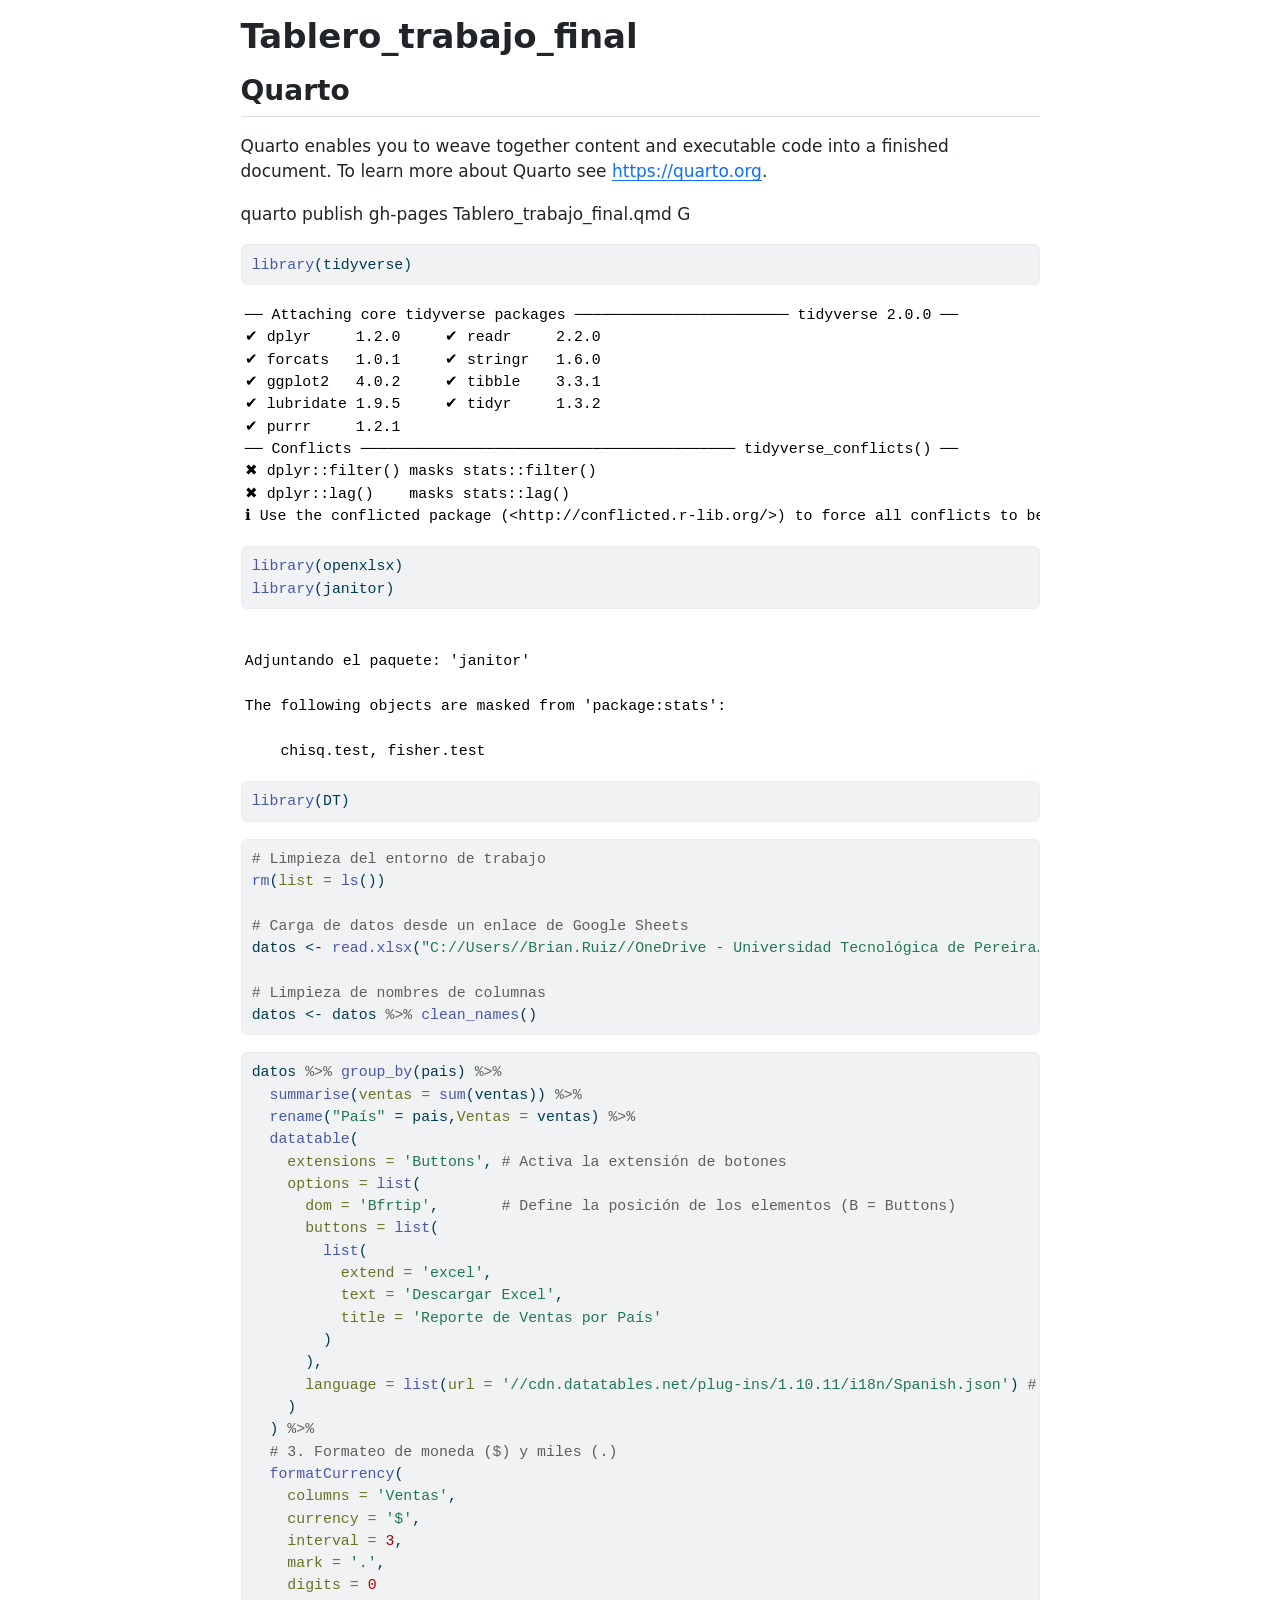
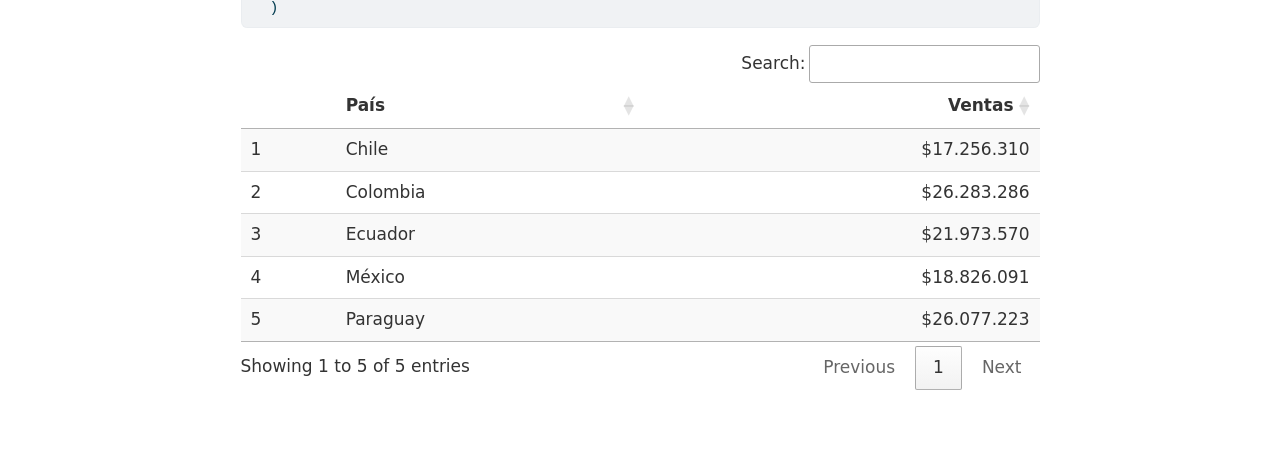
==== index.html @ 9c7a30f4 "Built site for gh-pages" ====
<!DOCTYPE html>
<html xmlns="http://www.w3.org/1999/xhtml" lang="en" xml:lang="en"><head>

<meta charset="utf-8">
<meta name="generator" content="quarto-1.8.25">

<meta name="viewport" content="width=device-width, initial-scale=1.0, user-scalable=yes">


<title>Tablero_trabajo_final</title>
<style>
code{white-space: pre-wrap;}
span.smallcaps{font-variant: small-caps;}
div.columns{display: flex; gap: min(4vw, 1.5em);}
div.column{flex: auto; overflow-x: auto;}
div.hanging-indent{margin-left: 1.5em; text-indent: -1.5em;}
ul.task-list{list-style: none;}
ul.task-list li input[type="checkbox"] {
  width: 0.8em;
  margin: 0 0.8em 0.2em -1em; /* quarto-specific, see https://github.com/quarto-dev/quarto-cli/issues/4556 */ 
  vertical-align: middle;
}
/* CSS for syntax highlighting */
html { -webkit-text-size-adjust: 100%; }
pre > code.sourceCode { white-space: pre; position: relative; }
pre > code.sourceCode > span { display: inline-block; line-height: 1.25; }
pre > code.sourceCode > span:empty { height: 1.2em; }
.sourceCode { overflow: visible; }
code.sourceCode > span { color: inherit; text-decoration: inherit; }
div.sourceCode { margin: 1em 0; }
pre.sourceCode { margin: 0; }
@media screen {
div.sourceCode { overflow: auto; }
}
@media print {
pre > code.sourceCode { white-space: pre-wrap; }
pre > code.sourceCode > span { text-indent: -5em; padding-left: 5em; }
}
pre.numberSource code
  { counter-reset: source-line 0; }
pre.numberSource code > span
  { position: relative; left: -4em; counter-increment: source-line; }
pre.numberSource code > span > a:first-child::before
  { content: counter(source-line);
    position: relative; left: -1em; text-align: right; vertical-align: baseline;
    border: none; display: inline-block;
    -webkit-touch-callout: none; -webkit-user-select: none;
    -khtml-user-select: none; -moz-user-select: none;
    -ms-user-select: none; user-select: none;
    padding: 0 4px; width: 4em;
  }
pre.numberSource { margin-left: 3em;  padding-left: 4px; }
div.sourceCode
  {   }
@media screen {
pre > code.sourceCode > span > a:first-child::before { text-decoration: underline; }
}
</style>


<script src="Tablero_trabajo_final_files/libs/clipboard/clipboard.min.js"></script>
<script src="Tablero_trabajo_final_files/libs/quarto-html/quarto.js" type="module"></script>
<script src="Tablero_trabajo_final_files/libs/quarto-html/tabsets/tabsets.js" type="module"></script>
<script src="Tablero_trabajo_final_files/libs/quarto-html/axe/axe-check.js" type="module"></script>
<script src="Tablero_trabajo_final_files/libs/quarto-html/popper.min.js"></script>
<script src="Tablero_trabajo_final_files/libs/quarto-html/tippy.umd.min.js"></script>
<script src="Tablero_trabajo_final_files/libs/quarto-html/anchor.min.js"></script>
<link href="Tablero_trabajo_final_files/libs/quarto-html/tippy.css" rel="stylesheet">
<link href="Tablero_trabajo_final_files/libs/quarto-html/quarto-syntax-highlighting-7b89279ff1a6dce999919e0e67d4d9ec.css" rel="stylesheet" id="quarto-text-highlighting-styles">
<script src="Tablero_trabajo_final_files/libs/bootstrap/bootstrap.min.js"></script>
<link href="Tablero_trabajo_final_files/libs/bootstrap/bootstrap-icons.css" rel="stylesheet">
<link href="Tablero_trabajo_final_files/libs/bootstrap/bootstrap-9e3ffae467580fdb927a41352e75a2e0.min.css" rel="stylesheet" append-hash="true" id="quarto-bootstrap" data-mode="light">
<link href="Tablero_trabajo_final_files/libs/htmltools-fill-0.5.9/fill.css" rel="stylesheet">

<script src="Tablero_trabajo_final_files/libs/htmlwidgets-1.6.4/htmlwidgets.js"></script>

<link href="Tablero_trabajo_final_files/libs/datatables-css-0.0.0/datatables-crosstalk.css" rel="stylesheet">

<script src="Tablero_trabajo_final_files/libs/datatables-binding-0.34.0/datatables.js"></script>

<script src="Tablero_trabajo_final_files/libs/jquery-3.6.0/jquery-3.6.0.min.js"></script>

<link href="Tablero_trabajo_final_files/libs/dt-core-1.13.6/css/jquery.dataTables.min.css" rel="stylesheet">

<link href="Tablero_trabajo_final_files/libs/dt-core-1.13.6/css/jquery.dataTables.extra.css" rel="stylesheet">

<script src="Tablero_trabajo_final_files/libs/dt-core-1.13.6/js/jquery.dataTables.min.js"></script>

<script src="Tablero_trabajo_final_files/libs/jszip-1.13.6/jszip.min.js"></script>

<link href="Tablero_trabajo_final_files/libs/dt-ext-buttons-1.13.6/css/buttons.dataTables.min.css" rel="stylesheet">

<script src="Tablero_trabajo_final_files/libs/dt-ext-buttons-1.13.6/js/dataTables.buttons.min.js"></script>

<script src="Tablero_trabajo_final_files/libs/dt-ext-buttons-1.13.6/js/buttons.html5.min.js"></script>

<script src="Tablero_trabajo_final_files/libs/dt-ext-buttons-1.13.6/js/buttons.colVis.min.js"></script>

<script src="Tablero_trabajo_final_files/libs/dt-ext-buttons-1.13.6/js/buttons.print.min.js"></script>

<link href="Tablero_trabajo_final_files/libs/crosstalk-1.2.2/css/crosstalk.min.css" rel="stylesheet">

<script src="Tablero_trabajo_final_files/libs/crosstalk-1.2.2/js/crosstalk.min.js"></script>



</head>

<body class="fullcontent quarto-light">

<div id="quarto-content" class="page-columns page-rows-contents page-layout-article">

<main class="content" id="quarto-document-content">

<header id="title-block-header" class="quarto-title-block default">
<div class="quarto-title">
<h1 class="title">Tablero_trabajo_final</h1>
</div>



<div class="quarto-title-meta">

    
  
    
  </div>
  


</header>


<section id="quarto" class="level2">
<h2 class="anchored" data-anchor-id="quarto">Quarto</h2>
<p>Quarto enables you to weave together content and executable code into a finished document. To learn more about Quarto see <a href="https://quarto.org" class="uri">https://quarto.org</a>.</p>
<p>quarto publish gh-pages Tablero_trabajo_final.qmd G</p>
<div class="cell">
<div class="code-copy-outer-scaffold"><div class="sourceCode cell-code" id="cb1"><pre class="sourceCode r code-with-copy"><code class="sourceCode r"><span id="cb1-1"><a href="#cb1-1" aria-hidden="true" tabindex="-1"></a><span class="fu">library</span>(tidyverse)</span></code></pre></div><button title="Copy to Clipboard" class="code-copy-button"><i class="bi"></i></button></div>
<div class="cell-output cell-output-stderr">
<pre><code>── Attaching core tidyverse packages ──────────────────────── tidyverse 2.0.0 ──
✔ dplyr     1.2.0     ✔ readr     2.2.0
✔ forcats   1.0.1     ✔ stringr   1.6.0
✔ ggplot2   4.0.2     ✔ tibble    3.3.1
✔ lubridate 1.9.5     ✔ tidyr     1.3.2
✔ purrr     1.2.1     
── Conflicts ────────────────────────────────────────── tidyverse_conflicts() ──
✖ dplyr::filter() masks stats::filter()
✖ dplyr::lag()    masks stats::lag()
ℹ Use the conflicted package (&lt;http://conflicted.r-lib.org/&gt;) to force all conflicts to become errors</code></pre>
</div>
<div class="code-copy-outer-scaffold"><div class="sourceCode cell-code" id="cb3"><pre class="sourceCode r code-with-copy"><code class="sourceCode r"><span id="cb3-1"><a href="#cb3-1" aria-hidden="true" tabindex="-1"></a><span class="fu">library</span>(openxlsx)</span>
<span id="cb3-2"><a href="#cb3-2" aria-hidden="true" tabindex="-1"></a><span class="fu">library</span>(janitor)</span></code></pre></div><button title="Copy to Clipboard" class="code-copy-button"><i class="bi"></i></button></div>
<div class="cell-output cell-output-stderr">
<pre><code>
Adjuntando el paquete: 'janitor'

The following objects are masked from 'package:stats':

    chisq.test, fisher.test</code></pre>
</div>
<div class="code-copy-outer-scaffold"><div class="sourceCode cell-code" id="cb5"><pre class="sourceCode r code-with-copy"><code class="sourceCode r"><span id="cb5-1"><a href="#cb5-1" aria-hidden="true" tabindex="-1"></a><span class="fu">library</span>(DT)</span></code></pre></div><button title="Copy to Clipboard" class="code-copy-button"><i class="bi"></i></button></div>
</div>
<div class="cell">
<div class="code-copy-outer-scaffold"><div class="sourceCode cell-code" id="cb6"><pre class="sourceCode r code-with-copy"><code class="sourceCode r"><span id="cb6-1"><a href="#cb6-1" aria-hidden="true" tabindex="-1"></a><span class="co"># Limpieza del entorno de trabajo</span></span>
<span id="cb6-2"><a href="#cb6-2" aria-hidden="true" tabindex="-1"></a><span class="fu">rm</span>(<span class="at">list =</span> <span class="fu">ls</span>())</span>
<span id="cb6-3"><a href="#cb6-3" aria-hidden="true" tabindex="-1"></a></span>
<span id="cb6-4"><a href="#cb6-4" aria-hidden="true" tabindex="-1"></a><span class="co"># Carga de datos desde un enlace de Google Sheets</span></span>
<span id="cb6-5"><a href="#cb6-5" aria-hidden="true" tabindex="-1"></a>datos <span class="ot">&lt;-</span> <span class="fu">read.xlsx</span>(<span class="st">"C://Users//Brian.Ruiz//OneDrive - Universidad Tecnológica de Pereira//1. UTP//2. Introducción a la Ciencia de Datos//2026-03-Trabajo Fina//DATA//Base_tecnologia.xlsx"</span>)</span>
<span id="cb6-6"><a href="#cb6-6" aria-hidden="true" tabindex="-1"></a></span>
<span id="cb6-7"><a href="#cb6-7" aria-hidden="true" tabindex="-1"></a><span class="co"># Limpieza de nombres de columnas</span></span>
<span id="cb6-8"><a href="#cb6-8" aria-hidden="true" tabindex="-1"></a>datos <span class="ot">&lt;-</span> datos <span class="sc">%&gt;%</span> <span class="fu">clean_names</span>()</span></code></pre></div><button title="Copy to Clipboard" class="code-copy-button"><i class="bi"></i></button></div>
</div>
<div class="cell">
<div class="code-copy-outer-scaffold"><div class="sourceCode cell-code" id="cb7"><pre class="sourceCode r code-with-copy"><code class="sourceCode r"><span id="cb7-1"><a href="#cb7-1" aria-hidden="true" tabindex="-1"></a>datos <span class="sc">%&gt;%</span> <span class="fu">group_by</span>(pais) <span class="sc">%&gt;%</span></span>
<span id="cb7-2"><a href="#cb7-2" aria-hidden="true" tabindex="-1"></a>  <span class="fu">summarise</span>(<span class="at">ventas =</span> <span class="fu">sum</span>(ventas)) <span class="sc">%&gt;%</span></span>
<span id="cb7-3"><a href="#cb7-3" aria-hidden="true" tabindex="-1"></a>  <span class="fu">rename</span>(<span class="st">"País"</span> <span class="ot">=</span> pais,<span class="at">Ventas =</span> ventas) <span class="sc">%&gt;%</span></span>
<span id="cb7-4"><a href="#cb7-4" aria-hidden="true" tabindex="-1"></a>  <span class="fu">datatable</span>(</span>
<span id="cb7-5"><a href="#cb7-5" aria-hidden="true" tabindex="-1"></a>    <span class="at">extensions =</span> <span class="st">'Buttons'</span>, <span class="co"># Activa la extensión de botones</span></span>
<span id="cb7-6"><a href="#cb7-6" aria-hidden="true" tabindex="-1"></a>    <span class="at">options =</span> <span class="fu">list</span>(</span>
<span id="cb7-7"><a href="#cb7-7" aria-hidden="true" tabindex="-1"></a>      <span class="at">dom =</span> <span class="st">'Bfrtip'</span>,       <span class="co"># Define la posición de los elementos (B = Buttons)</span></span>
<span id="cb7-8"><a href="#cb7-8" aria-hidden="true" tabindex="-1"></a>      <span class="at">buttons =</span> <span class="fu">list</span>(</span>
<span id="cb7-9"><a href="#cb7-9" aria-hidden="true" tabindex="-1"></a>        <span class="fu">list</span>(</span>
<span id="cb7-10"><a href="#cb7-10" aria-hidden="true" tabindex="-1"></a>          <span class="at">extend =</span> <span class="st">'excel'</span>,</span>
<span id="cb7-11"><a href="#cb7-11" aria-hidden="true" tabindex="-1"></a>          <span class="at">text =</span> <span class="st">'Descargar Excel'</span>,</span>
<span id="cb7-12"><a href="#cb7-12" aria-hidden="true" tabindex="-1"></a>          <span class="at">title =</span> <span class="st">'Reporte de Ventas por País'</span></span>
<span id="cb7-13"><a href="#cb7-13" aria-hidden="true" tabindex="-1"></a>        )</span>
<span id="cb7-14"><a href="#cb7-14" aria-hidden="true" tabindex="-1"></a>      ),</span>
<span id="cb7-15"><a href="#cb7-15" aria-hidden="true" tabindex="-1"></a>      <span class="at">language =</span> <span class="fu">list</span>(<span class="at">url =</span> <span class="st">'//cdn.datatables.net/plug-ins/1.10.11/i18n/Spanish.json'</span>) <span class="co"># Opcional: Idioma español</span></span>
<span id="cb7-16"><a href="#cb7-16" aria-hidden="true" tabindex="-1"></a>    )</span>
<span id="cb7-17"><a href="#cb7-17" aria-hidden="true" tabindex="-1"></a>  ) <span class="sc">%&gt;%</span></span>
<span id="cb7-18"><a href="#cb7-18" aria-hidden="true" tabindex="-1"></a>  <span class="co"># 3. Formateo de moneda ($) y miles (.)</span></span>
<span id="cb7-19"><a href="#cb7-19" aria-hidden="true" tabindex="-1"></a>  <span class="fu">formatCurrency</span>(</span>
<span id="cb7-20"><a href="#cb7-20" aria-hidden="true" tabindex="-1"></a>    <span class="at">columns =</span> <span class="st">'Ventas'</span>,</span>
<span id="cb7-21"><a href="#cb7-21" aria-hidden="true" tabindex="-1"></a>    <span class="at">currency =</span> <span class="st">'$'</span>,</span>
<span id="cb7-22"><a href="#cb7-22" aria-hidden="true" tabindex="-1"></a>    <span class="at">interval =</span> <span class="dv">3</span>,</span>
<span id="cb7-23"><a href="#cb7-23" aria-hidden="true" tabindex="-1"></a>    <span class="at">mark =</span> <span class="st">'.'</span>,</span>
<span id="cb7-24"><a href="#cb7-24" aria-hidden="true" tabindex="-1"></a>    <span class="at">digits =</span> <span class="dv">0</span></span>
<span id="cb7-25"><a href="#cb7-25" aria-hidden="true" tabindex="-1"></a>  )</span></code></pre></div><button title="Copy to Clipboard" class="code-copy-button"><i class="bi"></i></button></div>
<div class="cell-output-display">
<div class="datatables html-widget html-fill-item" id="htmlwidget-b847b9522309bcb45333" style="width:100%;height:auto;"></div>
<script type="application/json" data-for="htmlwidget-b847b9522309bcb45333">{"x":{"filter":"none","vertical":false,"extensions":["Buttons"],"data":[["1","2","3","4","5"],["Chile","Colombia","Ecuador","México","Paraguay"],[17256310,26283286,21973570,18826091,26077223]],"container":"<table class=\"display\">\n  <thead>\n    <tr>\n      <th> <\/th>\n      <th>País<\/th>\n      <th>Ventas<\/th>\n    <\/tr>\n  <\/thead>\n<\/table>","options":{"dom":"Bfrtip","buttons":[{"extend":"excel","text":"Descargar Excel","title":"Reporte de Ventas por País"}],"language":{"url":"//cdn.datatables.net/plug-ins/1.10.11/i18n/Spanish.json"},"columnDefs":[{"targets":2,"render":"function(data, type, row, meta) {\n    return type !== 'display' ? data : DTWidget.formatCurrency(data, \"$\", 0, 3, \".\", \".\", true, null);\n  }"},{"className":"dt-right","targets":2},{"orderable":false,"targets":0},{"name":" ","targets":0},{"name":"País","targets":1},{"name":"Ventas","targets":2}],"order":[],"autoWidth":false,"orderClasses":false}},"evals":["options.columnDefs.0.render"],"jsHooks":[]}</script>
</div>
</div>
</section>

</main>
<!-- /main column -->
<script id="quarto-html-after-body" type="application/javascript">
  window.document.addEventListener("DOMContentLoaded", function (event) {
    const icon = "";
    const anchorJS = new window.AnchorJS();
    anchorJS.options = {
      placement: 'right',
      icon: icon
    };
    anchorJS.add('.anchored');
    const isCodeAnnotation = (el) => {
      for (const clz of el.classList) {
        if (clz.startsWith('code-annotation-')) {                     
          return true;
        }
      }
      return false;
    }
    const onCopySuccess = function(e) {
      // button target
      const button = e.trigger;
      // don't keep focus
      button.blur();
      // flash "checked"
      button.classList.add('code-copy-button-checked');
      var currentTitle = button.getAttribute("title");
      button.setAttribute("title", "Copied!");
      let tooltip;
      if (window.bootstrap) {
        button.setAttribute("data-bs-toggle", "tooltip");
        button.setAttribute("data-bs-placement", "left");
        button.setAttribute("data-bs-title", "Copied!");
        tooltip = new bootstrap.Tooltip(button, 
          { trigger: "manual", 
            customClass: "code-copy-button-tooltip",
            offset: [0, -8]});
        tooltip.show();    
      }
      setTimeout(function() {
        if (tooltip) {
          tooltip.hide();
          button.removeAttribute("data-bs-title");
          button.removeAttribute("data-bs-toggle");
          button.removeAttribute("data-bs-placement");
        }
        button.setAttribute("title", currentTitle);
        button.classList.remove('code-copy-button-checked');
      }, 1000);
      // clear code selection
      e.clearSelection();
    }
    const getTextToCopy = function(trigger) {
      const outerScaffold = trigger.parentElement.cloneNode(true);
      const codeEl = outerScaffold.querySelector('code');
      for (const childEl of codeEl.children) {
        if (isCodeAnnotation(childEl)) {
          childEl.remove();
        }
      }
      return codeEl.innerText;
    }
    const clipboard = new window.ClipboardJS('.code-copy-button:not([data-in-quarto-modal])', {
      text: getTextToCopy
    });
    clipboard.on('success', onCopySuccess);
    if (window.document.getElementById('quarto-embedded-source-code-modal')) {
      const clipboardModal = new window.ClipboardJS('.code-copy-button[data-in-quarto-modal]', {
        text: getTextToCopy,
        container: window.document.getElementById('quarto-embedded-source-code-modal')
      });
      clipboardModal.on('success', onCopySuccess);
    }
      var localhostRegex = new RegExp(/^(?:http|https):\/\/localhost\:?[0-9]*\//);
      var mailtoRegex = new RegExp(/^mailto:/);
        var filterRegex = new RegExp('/' + window.location.host + '/');
      var isInternal = (href) => {
          return filterRegex.test(href) || localhostRegex.test(href) || mailtoRegex.test(href);
      }
      // Inspect non-navigation links and adorn them if external
     var links = window.document.querySelectorAll('a[href]:not(.nav-link):not(.navbar-brand):not(.toc-action):not(.sidebar-link):not(.sidebar-item-toggle):not(.pagination-link):not(.no-external):not([aria-hidden]):not(.dropdown-item):not(.quarto-navigation-tool):not(.about-link)');
      for (var i=0; i<links.length; i++) {
        const link = links[i];
        if (!isInternal(link.href)) {
          // undo the damage that might have been done by quarto-nav.js in the case of
          // links that we want to consider external
          if (link.dataset.originalHref !== undefined) {
            link.href = link.dataset.originalHref;
          }
        }
      }
    function tippyHover(el, contentFn, onTriggerFn, onUntriggerFn) {
      const config = {
        allowHTML: true,
        maxWidth: 500,
        delay: 100,
        arrow: false,
        appendTo: function(el) {
            return el.parentElement;
        },
        interactive: true,
        interactiveBorder: 10,
        theme: 'quarto',
        placement: 'bottom-start',
      };
      if (contentFn) {
        config.content = contentFn;
      }
      if (onTriggerFn) {
        config.onTrigger = onTriggerFn;
      }
      if (onUntriggerFn) {
        config.onUntrigger = onUntriggerFn;
      }
      window.tippy(el, config); 
    }
    const noterefs = window.document.querySelectorAll('a[role="doc-noteref"]');
    for (var i=0; i<noterefs.length; i++) {
      const ref = noterefs[i];
      tippyHover(ref, function() {
        // use id or data attribute instead here
        let href = ref.getAttribute('data-footnote-href') || ref.getAttribute('href');
        try { href = new URL(href).hash; } catch {}
        const id = href.replace(/^#\/?/, "");
        const note = window.document.getElementById(id);
        if (note) {
          return note.innerHTML;
        } else {
          return "";
        }
      });
    }
    const xrefs = window.document.querySelectorAll('a.quarto-xref');
    const processXRef = (id, note) => {
      // Strip column container classes
      const stripColumnClz = (el) => {
        el.classList.remove("page-full", "page-columns");
        if (el.children) {
          for (const child of el.children) {
            stripColumnClz(child);
          }
        }
      }
      stripColumnClz(note)
      if (id === null || id.startsWith('sec-')) {
        // Special case sections, only their first couple elements
        const container = document.createElement("div");
        if (note.children && note.children.length > 2) {
          container.appendChild(note.children[0].cloneNode(true));
          for (let i = 1; i < note.children.length; i++) {
            const child = note.children[i];
            if (child.tagName === "P" && child.innerText === "") {
              continue;
            } else {
              container.appendChild(child.cloneNode(true));
              break;
            }
          }
          if (window.Quarto?.typesetMath) {
            window.Quarto.typesetMath(container);
          }
          return container.innerHTML
        } else {
          if (window.Quarto?.typesetMath) {
            window.Quarto.typesetMath(note);
          }
          return note.innerHTML;
        }
      } else {
        // Remove any anchor links if they are present
        const anchorLink = note.querySelector('a.anchorjs-link');
        if (anchorLink) {
          anchorLink.remove();
        }
        if (window.Quarto?.typesetMath) {
          window.Quarto.typesetMath(note);
        }
        if (note.classList.contains("callout")) {
          return note.outerHTML;
        } else {
          return note.innerHTML;
        }
      }
    }
    for (var i=0; i<xrefs.length; i++) {
      const xref = xrefs[i];
      tippyHover(xref, undefined, function(instance) {
        instance.disable();
        let url = xref.getAttribute('href');
        let hash = undefined; 
        if (url.startsWith('#')) {
          hash = url;
        } else {
          try { hash = new URL(url).hash; } catch {}
        }
        if (hash) {
          const id = hash.replace(/^#\/?/, "");
          const note = window.document.getElementById(id);
          if (note !== null) {
            try {
              const html = processXRef(id, note.cloneNode(true));
              instance.setContent(html);
            } finally {
              instance.enable();
              instance.show();
            }
          } else {
            // See if we can fetch this
            fetch(url.split('#')[0])
            .then(res => res.text())
            .then(html => {
              const parser = new DOMParser();
              const htmlDoc = parser.parseFromString(html, "text/html");
              const note = htmlDoc.getElementById(id);
              if (note !== null) {
                const html = processXRef(id, note);
                instance.setContent(html);
              } 
            }).finally(() => {
              instance.enable();
              instance.show();
            });
          }
        } else {
          // See if we can fetch a full url (with no hash to target)
          // This is a special case and we should probably do some content thinning / targeting
          fetch(url)
          .then(res => res.text())
          .then(html => {
            const parser = new DOMParser();
            const htmlDoc = parser.parseFromString(html, "text/html");
            const note = htmlDoc.querySelector('main.content');
            if (note !== null) {
              // This should only happen for chapter cross references
              // (since there is no id in the URL)
              // remove the first header
              if (note.children.length > 0 && note.children[0].tagName === "HEADER") {
                note.children[0].remove();
              }
              const html = processXRef(null, note);
              instance.setContent(html);
            } 
          }).finally(() => {
            instance.enable();
            instance.show();
          });
        }
      }, function(instance) {
      });
    }
        let selectedAnnoteEl;
        const selectorForAnnotation = ( cell, annotation) => {
          let cellAttr = 'data-code-cell="' + cell + '"';
          let lineAttr = 'data-code-annotation="' +  annotation + '"';
          const selector = 'span[' + cellAttr + '][' + lineAttr + ']';
          return selector;
        }
        const selectCodeLines = (annoteEl) => {
          const doc = window.document;
          const targetCell = annoteEl.getAttribute("data-target-cell");
          const targetAnnotation = annoteEl.getAttribute("data-target-annotation");
          const annoteSpan = window.document.querySelector(selectorForAnnotation(targetCell, targetAnnotation));
          const lines = annoteSpan.getAttribute("data-code-lines").split(",");
          const lineIds = lines.map((line) => {
            return targetCell + "-" + line;
          })
          let top = null;
          let height = null;
          let parent = null;
          if (lineIds.length > 0) {
              //compute the position of the single el (top and bottom and make a div)
              const el = window.document.getElementById(lineIds[0]);
              top = el.offsetTop;
              height = el.offsetHeight;
              parent = el.parentElement.parentElement;
            if (lineIds.length > 1) {
              const lastEl = window.document.getElementById(lineIds[lineIds.length - 1]);
              const bottom = lastEl.offsetTop + lastEl.offsetHeight;
              height = bottom - top;
            }
            if (top !== null && height !== null && parent !== null) {
              // cook up a div (if necessary) and position it 
              let div = window.document.getElementById("code-annotation-line-highlight");
              if (div === null) {
                div = window.document.createElement("div");
                div.setAttribute("id", "code-annotation-line-highlight");
                div.style.position = 'absolute';
                parent.appendChild(div);
              }
              div.style.top = top - 2 + "px";
              div.style.height = height + 4 + "px";
              div.style.left = 0;
              let gutterDiv = window.document.getElementById("code-annotation-line-highlight-gutter");
              if (gutterDiv === null) {
                gutterDiv = window.document.createElement("div");
                gutterDiv.setAttribute("id", "code-annotation-line-highlight-gutter");
                gutterDiv.style.position = 'absolute';
                const codeCell = window.document.getElementById(targetCell);
                const gutter = codeCell.querySelector('.code-annotation-gutter');
                gutter.appendChild(gutterDiv);
              }
              gutterDiv.style.top = top - 2 + "px";
              gutterDiv.style.height = height + 4 + "px";
            }
            selectedAnnoteEl = annoteEl;
          }
        };
        const unselectCodeLines = () => {
          const elementsIds = ["code-annotation-line-highlight", "code-annotation-line-highlight-gutter"];
          elementsIds.forEach((elId) => {
            const div = window.document.getElementById(elId);
            if (div) {
              div.remove();
            }
          });
          selectedAnnoteEl = undefined;
        };
          // Handle positioning of the toggle
      window.addEventListener(
        "resize",
        throttle(() => {
          elRect = undefined;
          if (selectedAnnoteEl) {
            selectCodeLines(selectedAnnoteEl);
          }
        }, 10)
      );
      function throttle(fn, ms) {
      let throttle = false;
      let timer;
        return (...args) => {
          if(!throttle) { // first call gets through
              fn.apply(this, args);
              throttle = true;
          } else { // all the others get throttled
              if(timer) clearTimeout(timer); // cancel #2
              timer = setTimeout(() => {
                fn.apply(this, args);
                timer = throttle = false;
              }, ms);
          }
        };
      }
        // Attach click handler to the DT
        const annoteDls = window.document.querySelectorAll('dt[data-target-cell]');
        for (const annoteDlNode of annoteDls) {
          annoteDlNode.addEventListener('click', (event) => {
            const clickedEl = event.target;
            if (clickedEl !== selectedAnnoteEl) {
              unselectCodeLines();
              const activeEl = window.document.querySelector('dt[data-target-cell].code-annotation-active');
              if (activeEl) {
                activeEl.classList.remove('code-annotation-active');
              }
              selectCodeLines(clickedEl);
              clickedEl.classList.add('code-annotation-active');
            } else {
              // Unselect the line
              unselectCodeLines();
              clickedEl.classList.remove('code-annotation-active');
            }
          });
        }
    const findCites = (el) => {
      const parentEl = el.parentElement;
      if (parentEl) {
        const cites = parentEl.dataset.cites;
        if (cites) {
          return {
            el,
            cites: cites.split(' ')
          };
        } else {
          return findCites(el.parentElement)
        }
      } else {
        return undefined;
      }
    };
    var bibliorefs = window.document.querySelectorAll('a[role="doc-biblioref"]');
    for (var i=0; i<bibliorefs.length; i++) {
      const ref = bibliorefs[i];
      const citeInfo = findCites(ref);
      if (citeInfo) {
        tippyHover(citeInfo.el, function() {
          var popup = window.document.createElement('div');
          citeInfo.cites.forEach(function(cite) {
            var citeDiv = window.document.createElement('div');
            citeDiv.classList.add('hanging-indent');
            citeDiv.classList.add('csl-entry');
            var biblioDiv = window.document.getElementById('ref-' + cite);
            if (biblioDiv) {
              citeDiv.innerHTML = biblioDiv.innerHTML;
            }
            popup.appendChild(citeDiv);
          });
          return popup.innerHTML;
        });
      }
    }
  });
  </script>
</div> <!-- /content -->




</body></html>
---- Tablero_trabajo_final_files/libs/quarto-html/tippy.css ----
.tippy-box[data-animation=fade][data-state=hidden]{opacity:0}[data-tippy-root]{max-width:calc(100vw - 10px)}.tippy-box{position:relative;background-color:#333;color:#fff;border-radius:4px;font-size:14px;line-height:1.4;white-space:normal;outline:0;transition-property:transform,visibility,opacity}.tippy-box[data-placement^=top]>.tippy-arrow{bottom:0}.tippy-box[data-placement^=top]>.tippy-arrow:before{bottom:-7px;left:0;border-width:8px 8px 0;border-top-color:initial;transform-origin:center top}.tippy-box[data-placement^=bottom]>.tippy-arrow{top:0}.tippy-box[data-placement^=bottom]>.tippy-arrow:before{top:-7px;left:0;border-width:0 8px 8px;border-bottom-color:initial;transform-origin:center bottom}.tippy-box[data-placement^=left]>.tippy-arrow{right:0}.tippy-box[data-placement^=left]>.tippy-arrow:before{border-width:8px 0 8px 8px;border-left-color:initial;right:-7px;transform-origin:center left}.tippy-box[data-placement^=right]>.tippy-arrow{left:0}.tippy-box[data-placement^=right]>.tippy-arrow:before{left:-7px;border-width:8px 8px 8px 0;border-right-color:initial;transform-origin:center right}.tippy-box[data-inertia][data-state=visible]{transition-timing-function:cubic-bezier(.54,1.5,.38,1.11)}.tippy-arrow{width:16px;height:16px;color:#333}.tippy-arrow:before{content:"";position:absolute;border-color:transparent;border-style:solid}.tippy-content{position:relative;padding:5px 9px;z-index:1}
---- Tablero_trabajo_final_files/libs/quarto-html/quarto-syntax-highlighting-7b89279ff1a6dce999919e0e67d4d9ec.css ----
/* quarto syntax highlight colors */
:root {
  --quarto-hl-ot-color: #003B4F;
  --quarto-hl-at-color: #657422;
  --quarto-hl-ss-color: #20794D;
  --quarto-hl-an-color: #5E5E5E;
  --quarto-hl-fu-color: #4758AB;
  --quarto-hl-st-color: #20794D;
  --quarto-hl-cf-color: #003B4F;
  --quarto-hl-op-color: #5E5E5E;
  --quarto-hl-er-color: #AD0000;
  --quarto-hl-bn-color: #AD0000;
  --quarto-hl-al-color: #AD0000;
  --quarto-hl-va-color: #111111;
  --quarto-hl-bu-color: inherit;
  --quarto-hl-ex-color: inherit;
  --quarto-hl-pp-color: #AD0000;
  --quarto-hl-in-color: #5E5E5E;
  --quarto-hl-vs-color: #20794D;
  --quarto-hl-wa-color: #5E5E5E;
  --quarto-hl-do-color: #5E5E5E;
  --quarto-hl-im-color: #00769E;
  --quarto-hl-ch-color: #20794D;
  --quarto-hl-dt-color: #AD0000;
  --quarto-hl-fl-color: #AD0000;
  --quarto-hl-co-color: #5E5E5E;
  --quarto-hl-cv-color: #5E5E5E;
  --quarto-hl-cn-color: #8f5902;
  --quarto-hl-sc-color: #5E5E5E;
  --quarto-hl-dv-color: #AD0000;
  --quarto-hl-kw-color: #003B4F;
}

/* other quarto variables */
:root {
  --quarto-font-monospace: SFMono-Regular, Menlo, Monaco, Consolas, "Liberation Mono", "Courier New", monospace;
}

/* syntax highlight based on Pandoc's rules */
pre > code.sourceCode > span {
  color: #003B4F;
}

code.sourceCode > span {
  color: #003B4F;
}

div.sourceCode,
div.sourceCode pre.sourceCode {
  color: #003B4F;
}

/* Normal */
code span {
  color: #003B4F;
}

/* Alert */
code span.al {
  color: #AD0000;
  font-style: inherit;
}

/* Annotation */
code span.an {
  color: #5E5E5E;
  font-style: inherit;
}

/* Attribute */
code span.at {
  color: #657422;
  font-style: inherit;
}

/* BaseN */
code span.bn {
  color: #AD0000;
  font-style: inherit;
}

/* BuiltIn */
code span.bu {
  font-style: inherit;
}

/* ControlFlow */
code span.cf {
  color: #003B4F;
  font-weight: bold;
  font-style: inherit;
}

/* Char */
code span.ch {
  color: #20794D;
  font-style: inherit;
}

/* Constant */
code span.cn {
  color: #8f5902;
  font-style: inherit;
}

/* Comment */
code span.co {
  color: #5E5E5E;
  font-style: inherit;
}

/* CommentVar */
code span.cv {
  color: #5E5E5E;
  font-style: italic;
}

/* Documentation */
code span.do {
  color: #5E5E5E;
  font-style: italic;
}

/* DataType */
code span.dt {
  color: #AD0000;
  font-style: inherit;
}

/* DecVal */
code span.dv {
  color: #AD0000;
  font-style: inherit;
}

/* Error */
code span.er {
  color: #AD0000;
  font-style: inherit;
}

/* Extension */
code span.ex {
  font-style: inherit;
}

/* Float */
code span.fl {
  color: #AD0000;
  font-style: inherit;
}

/* Function */
code span.fu {
  color: #4758AB;
  font-style: inherit;
}

/* Import */
code span.im {
  color: #00769E;
  font-style: inherit;
}

/* Information */
code span.in {
  color: #5E5E5E;
  font-style: inherit;
}

/* Keyword */
code span.kw {
  color: #003B4F;
  font-weight: bold;
  font-style: inherit;
}

/* Operator */
code span.op {
  color: #5E5E5E;
  font-style: inherit;
}

/* Other */
code span.ot {
  color: #003B4F;
  font-style: inherit;
}

/* Preprocessor */
code span.pp {
  color: #AD0000;
  font-style: inherit;
}

/* SpecialChar */
code span.sc {
  color: #5E5E5E;
  font-style: inherit;
}

/* SpecialString */
code span.ss {
  color: #20794D;
  font-style: inherit;
}

/* String */
code span.st {
  color: #20794D;
  font-style: inherit;
}

/* Variable */
code span.va {
  color: #111111;
  font-style: inherit;
}

/* VerbatimString */
code span.vs {
  color: #20794D;
  font-style: inherit;
}

/* Warning */
code span.wa {
  color: #5E5E5E;
  font-style: italic;
}

.prevent-inlining {
  content: "</";
}

/*# sourceMappingURL=3944bc705cfaf4c80e56f77c5205168a.css.map */
---- Tablero_trabajo_final_files/libs/htmltools-fill-0.5.9/fill.css ----
@layer htmltools {
  .html-fill-container {
    display: flex;
    flex-direction: column;
    /* Prevent the container from expanding vertically or horizontally beyond its
    parent's constraints. */
    min-height: 0;
    min-width: 0;
  }
  .html-fill-container > .html-fill-item {
    /* Fill items can grow and shrink freely within
    available vertical space in fillable container */
    flex: 1 1 auto;
    min-height: 0;
    min-width: 0;
  }
  .html-fill-container > :not(.html-fill-item) {
    /* Prevent shrinking or growing of non-fill items */
    flex: 0 0 auto;
  }
}
---- Tablero_trabajo_final_files/libs/crosstalk-1.2.2/css/crosstalk.min.css ----
.container-fluid.crosstalk-bscols{margin-left:-30px;margin-right:-30px;white-space:normal}body>.container-fluid.crosstalk-bscols{margin-left:auto;margin-right:auto}.crosstalk-input-checkboxgroup .crosstalk-options-group .crosstalk-options-column{display:inline-block;padding-right:12px;vertical-align:top}@media only screen and (max-width: 480px){.crosstalk-input-checkboxgroup .crosstalk-options-group .crosstalk-options-column{display:block;padding-right:inherit}}.crosstalk-input{margin-bottom:15px}.crosstalk-input .control-label{margin-bottom:0;vertical-align:middle}.crosstalk-input input[type="checkbox"]{margin:4px 0 0;margin-top:1px;line-height:normal}.crosstalk-input .checkbox{position:relative;display:block;margin-top:10px;margin-bottom:10px}.crosstalk-input .checkbox>label{padding-left:20px;margin-bottom:0;font-weight:400;cursor:pointer}.crosstalk-input .checkbox input[type="checkbox"],.crosstalk-input .checkbox-inline input[type="checkbox"]{position:absolute;margin-top:2px;margin-left:-20px}.crosstalk-input .checkbox+.checkbox{margin-top:-5px}.crosstalk-input .checkbox-inline{position:relative;display:inline-block;padding-left:20px;margin-bottom:0;font-weight:400;vertical-align:middle;cursor:pointer}.crosstalk-input .checkbox-inline+.checkbox-inline{margin-top:0;margin-left:10px}
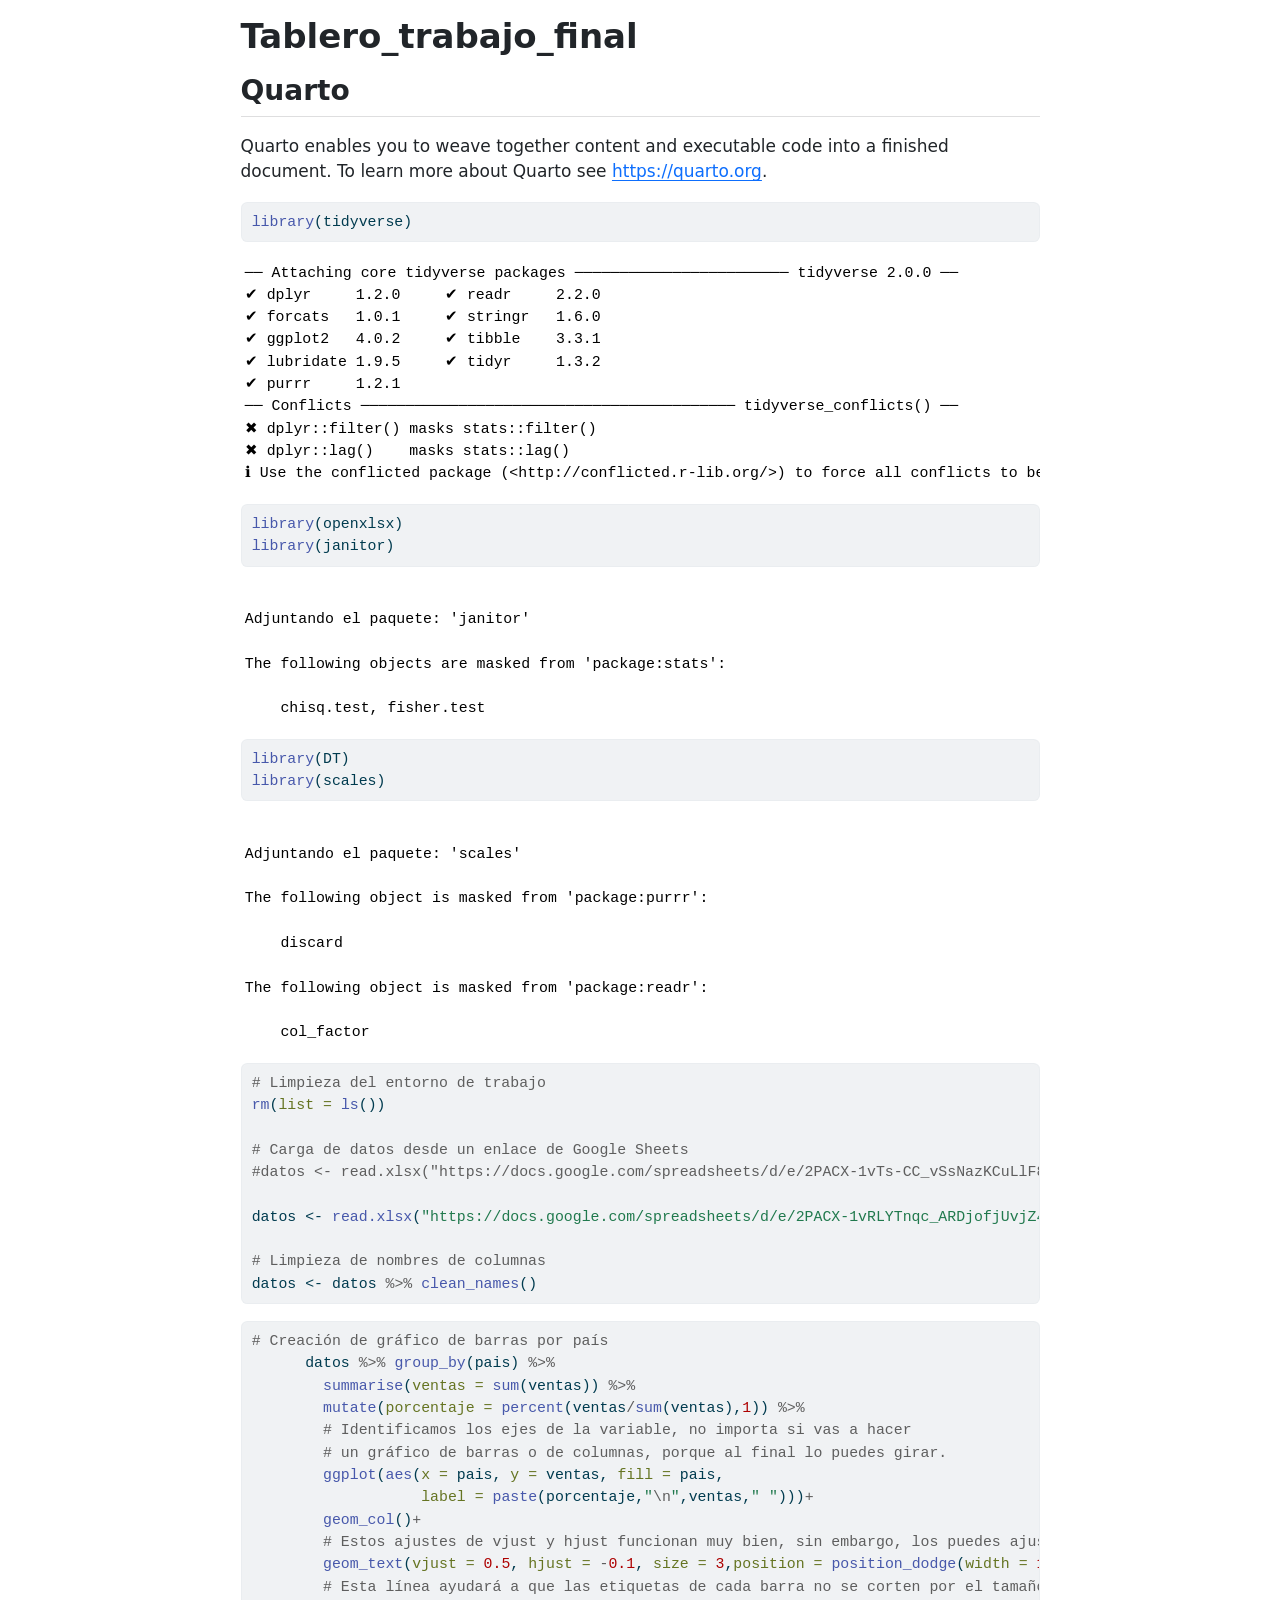
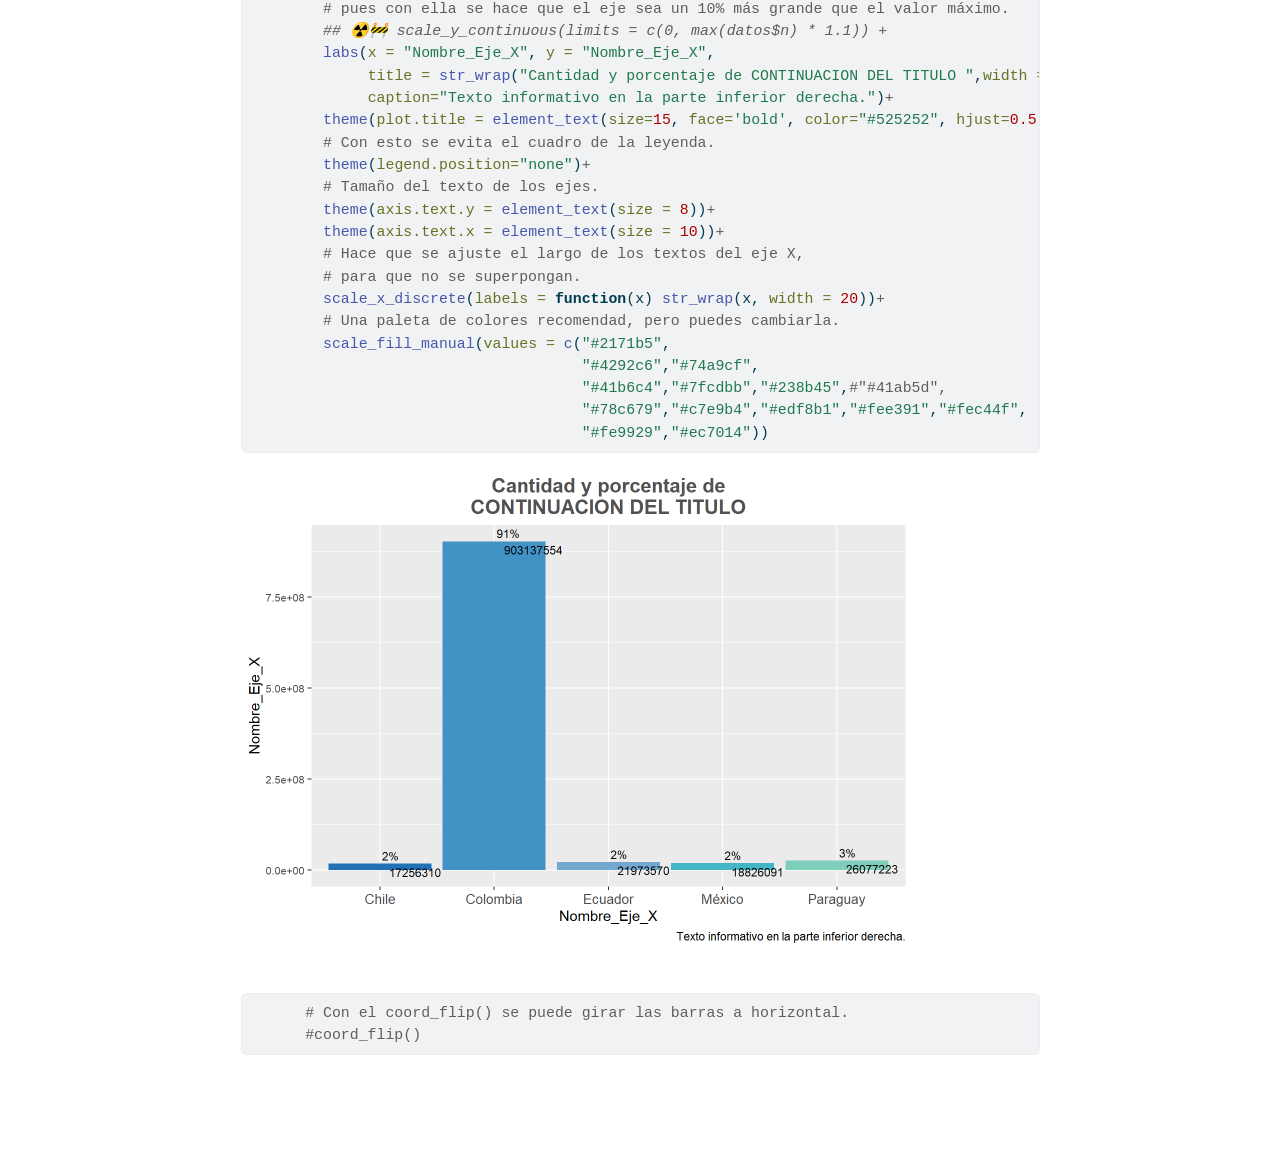
==== commit 3d1e1825: "Built site for gh-pages" ====
--- a/index.html
+++ b/index.html
@@ -70,38 +70,6 @@
 <script src="Tablero_trabajo_final_files/libs/bootstrap/bootstrap.min.js"></script>
 <link href="Tablero_trabajo_final_files/libs/bootstrap/bootstrap-icons.css" rel="stylesheet">
 <link href="Tablero_trabajo_final_files/libs/bootstrap/bootstrap-9e3ffae467580fdb927a41352e75a2e0.min.css" rel="stylesheet" append-hash="true" id="quarto-bootstrap" data-mode="light">
-<link href="Tablero_trabajo_final_files/libs/htmltools-fill-0.5.9/fill.css" rel="stylesheet">
-
-<script src="Tablero_trabajo_final_files/libs/htmlwidgets-1.6.4/htmlwidgets.js"></script>
-
-<link href="Tablero_trabajo_final_files/libs/datatables-css-0.0.0/datatables-crosstalk.css" rel="stylesheet">
-
-<script src="Tablero_trabajo_final_files/libs/datatables-binding-0.34.0/datatables.js"></script>
-
-<script src="Tablero_trabajo_final_files/libs/jquery-3.6.0/jquery-3.6.0.min.js"></script>
-
-<link href="Tablero_trabajo_final_files/libs/dt-core-1.13.6/css/jquery.dataTables.min.css" rel="stylesheet">
-
-<link href="Tablero_trabajo_final_files/libs/dt-core-1.13.6/css/jquery.dataTables.extra.css" rel="stylesheet">
-
-<script src="Tablero_trabajo_final_files/libs/dt-core-1.13.6/js/jquery.dataTables.min.js"></script>
-
-<script src="Tablero_trabajo_final_files/libs/jszip-1.13.6/jszip.min.js"></script>
-
-<link href="Tablero_trabajo_final_files/libs/dt-ext-buttons-1.13.6/css/buttons.dataTables.min.css" rel="stylesheet">
-
-<script src="Tablero_trabajo_final_files/libs/dt-ext-buttons-1.13.6/js/dataTables.buttons.min.js"></script>
-
-<script src="Tablero_trabajo_final_files/libs/dt-ext-buttons-1.13.6/js/buttons.html5.min.js"></script>
-
-<script src="Tablero_trabajo_final_files/libs/dt-ext-buttons-1.13.6/js/buttons.colVis.min.js"></script>
-
-<script src="Tablero_trabajo_final_files/libs/dt-ext-buttons-1.13.6/js/buttons.print.min.js"></script>
-
-<link href="Tablero_trabajo_final_files/libs/crosstalk-1.2.2/css/crosstalk.min.css" rel="stylesheet">
-
-<script src="Tablero_trabajo_final_files/libs/crosstalk-1.2.2/js/crosstalk.min.js"></script>
-
 
 
 </head>
@@ -134,7 +102,7 @@
 <section id="quarto" class="level2">
 <h2 class="anchored" data-anchor-id="quarto">Quarto</h2>
 <p>Quarto enables you to weave together content and executable code into a finished document. To learn more about Quarto see <a href="https://quarto.org" class="uri">https://quarto.org</a>.</p>
-<p>quarto publish gh-pages Tablero_trabajo_final.qmd G</p>
+<!-- quarto publish gh-pages Tablero_trabajo_final.qmd -->
 <div class="cell">
 <div class="code-copy-outer-scaffold"><div class="sourceCode cell-code" id="cb1"><pre class="sourceCode r code-with-copy"><code class="sourceCode r"><span id="cb1-1"><a href="#cb1-1" aria-hidden="true" tabindex="-1"></a><span class="fu">library</span>(tidyverse)</span></code></pre></div><button title="Copy to Clipboard" class="code-copy-button"><i class="bi"></i></button></div>
 <div class="cell-output cell-output-stderr">
@@ -159,48 +127,75 @@
 
     chisq.test, fisher.test</code></pre>
 </div>
-<div class="code-copy-outer-scaffold"><div class="sourceCode cell-code" id="cb5"><pre class="sourceCode r code-with-copy"><code class="sourceCode r"><span id="cb5-1"><a href="#cb5-1" aria-hidden="true" tabindex="-1"></a><span class="fu">library</span>(DT)</span></code></pre></div><button title="Copy to Clipboard" class="code-copy-button"><i class="bi"></i></button></div>
+<div class="code-copy-outer-scaffold"><div class="sourceCode cell-code" id="cb5"><pre class="sourceCode r code-with-copy"><code class="sourceCode r"><span id="cb5-1"><a href="#cb5-1" aria-hidden="true" tabindex="-1"></a><span class="fu">library</span>(DT)</span>
+<span id="cb5-2"><a href="#cb5-2" aria-hidden="true" tabindex="-1"></a><span class="fu">library</span>(scales)</span></code></pre></div><button title="Copy to Clipboard" class="code-copy-button"><i class="bi"></i></button></div>
+<div class="cell-output cell-output-stderr">
+<pre><code>
+Adjuntando el paquete: 'scales'
+
+The following object is masked from 'package:purrr':
+
+    discard
+
+The following object is masked from 'package:readr':
+
+    col_factor</code></pre>
+</div>
 </div>
 <div class="cell">
-<div class="code-copy-outer-scaffold"><div class="sourceCode cell-code" id="cb6"><pre class="sourceCode r code-with-copy"><code class="sourceCode r"><span id="cb6-1"><a href="#cb6-1" aria-hidden="true" tabindex="-1"></a><span class="co"># Limpieza del entorno de trabajo</span></span>
-<span id="cb6-2"><a href="#cb6-2" aria-hidden="true" tabindex="-1"></a><span class="fu">rm</span>(<span class="at">list =</span> <span class="fu">ls</span>())</span>
-<span id="cb6-3"><a href="#cb6-3" aria-hidden="true" tabindex="-1"></a></span>
-<span id="cb6-4"><a href="#cb6-4" aria-hidden="true" tabindex="-1"></a><span class="co"># Carga de datos desde un enlace de Google Sheets</span></span>
-<span id="cb6-5"><a href="#cb6-5" aria-hidden="true" tabindex="-1"></a>datos <span class="ot">&lt;-</span> <span class="fu">read.xlsx</span>(<span class="st">"C://Users//Brian.Ruiz//OneDrive - Universidad Tecnológica de Pereira//1. UTP//2. Introducción a la Ciencia de Datos//2026-03-Trabajo Fina//DATA//Base_tecnologia.xlsx"</span>)</span>
-<span id="cb6-6"><a href="#cb6-6" aria-hidden="true" tabindex="-1"></a></span>
-<span id="cb6-7"><a href="#cb6-7" aria-hidden="true" tabindex="-1"></a><span class="co"># Limpieza de nombres de columnas</span></span>
-<span id="cb6-8"><a href="#cb6-8" aria-hidden="true" tabindex="-1"></a>datos <span class="ot">&lt;-</span> datos <span class="sc">%&gt;%</span> <span class="fu">clean_names</span>()</span></code></pre></div><button title="Copy to Clipboard" class="code-copy-button"><i class="bi"></i></button></div>
+<div class="code-copy-outer-scaffold"><div class="sourceCode cell-code" id="cb7"><pre class="sourceCode r code-with-copy"><code class="sourceCode r"><span id="cb7-1"><a href="#cb7-1" aria-hidden="true" tabindex="-1"></a><span class="co"># Limpieza del entorno de trabajo</span></span>
+<span id="cb7-2"><a href="#cb7-2" aria-hidden="true" tabindex="-1"></a><span class="fu">rm</span>(<span class="at">list =</span> <span class="fu">ls</span>())</span>
+<span id="cb7-3"><a href="#cb7-3" aria-hidden="true" tabindex="-1"></a></span>
+<span id="cb7-4"><a href="#cb7-4" aria-hidden="true" tabindex="-1"></a><span class="co"># Carga de datos desde un enlace de Google Sheets</span></span>
+<span id="cb7-5"><a href="#cb7-5" aria-hidden="true" tabindex="-1"></a><span class="co">#datos &lt;- read.xlsx("https://docs.google.com/spreadsheets/d/e/2PACX-1vTs-CC_vSsNazKCuLlF8cQZpbPpI1-AYgAyFKB7Z6CyRh_BXWYclZ0ykOy37I7KQg/pub?output=xlsx&amp;authuser=1")</span></span>
+<span id="cb7-6"><a href="#cb7-6" aria-hidden="true" tabindex="-1"></a></span>
+<span id="cb7-7"><a href="#cb7-7" aria-hidden="true" tabindex="-1"></a>datos <span class="ot">&lt;-</span> <span class="fu">read.xlsx</span>(<span class="st">"https://docs.google.com/spreadsheets/d/e/2PACX-1vRLYTnqc_ARDjofjUvjZ4X8F1K2aj9cAvOiKE0JTwwcKWr5sSQUqqeP-jcvq6FJkg/pub?output=xlsx"</span>)</span>
+<span id="cb7-8"><a href="#cb7-8" aria-hidden="true" tabindex="-1"></a></span>
+<span id="cb7-9"><a href="#cb7-9" aria-hidden="true" tabindex="-1"></a><span class="co"># Limpieza de nombres de columnas</span></span>
+<span id="cb7-10"><a href="#cb7-10" aria-hidden="true" tabindex="-1"></a>datos <span class="ot">&lt;-</span> datos <span class="sc">%&gt;%</span> <span class="fu">clean_names</span>()</span></code></pre></div><button title="Copy to Clipboard" class="code-copy-button"><i class="bi"></i></button></div>
 </div>
 <div class="cell">
-<div class="code-copy-outer-scaffold"><div class="sourceCode cell-code" id="cb7"><pre class="sourceCode r code-with-copy"><code class="sourceCode r"><span id="cb7-1"><a href="#cb7-1" aria-hidden="true" tabindex="-1"></a>datos <span class="sc">%&gt;%</span> <span class="fu">group_by</span>(pais) <span class="sc">%&gt;%</span></span>
-<span id="cb7-2"><a href="#cb7-2" aria-hidden="true" tabindex="-1"></a>  <span class="fu">summarise</span>(<span class="at">ventas =</span> <span class="fu">sum</span>(ventas)) <span class="sc">%&gt;%</span></span>
-<span id="cb7-3"><a href="#cb7-3" aria-hidden="true" tabindex="-1"></a>  <span class="fu">rename</span>(<span class="st">"País"</span> <span class="ot">=</span> pais,<span class="at">Ventas =</span> ventas) <span class="sc">%&gt;%</span></span>
-<span id="cb7-4"><a href="#cb7-4" aria-hidden="true" tabindex="-1"></a>  <span class="fu">datatable</span>(</span>
-<span id="cb7-5"><a href="#cb7-5" aria-hidden="true" tabindex="-1"></a>    <span class="at">extensions =</span> <span class="st">'Buttons'</span>, <span class="co"># Activa la extensión de botones</span></span>
-<span id="cb7-6"><a href="#cb7-6" aria-hidden="true" tabindex="-1"></a>    <span class="at">options =</span> <span class="fu">list</span>(</span>
-<span id="cb7-7"><a href="#cb7-7" aria-hidden="true" tabindex="-1"></a>      <span class="at">dom =</span> <span class="st">'Bfrtip'</span>,       <span class="co"># Define la posición de los elementos (B = Buttons)</span></span>
-<span id="cb7-8"><a href="#cb7-8" aria-hidden="true" tabindex="-1"></a>      <span class="at">buttons =</span> <span class="fu">list</span>(</span>
-<span id="cb7-9"><a href="#cb7-9" aria-hidden="true" tabindex="-1"></a>        <span class="fu">list</span>(</span>
-<span id="cb7-10"><a href="#cb7-10" aria-hidden="true" tabindex="-1"></a>          <span class="at">extend =</span> <span class="st">'excel'</span>,</span>
-<span id="cb7-11"><a href="#cb7-11" aria-hidden="true" tabindex="-1"></a>          <span class="at">text =</span> <span class="st">'Descargar Excel'</span>,</span>
-<span id="cb7-12"><a href="#cb7-12" aria-hidden="true" tabindex="-1"></a>          <span class="at">title =</span> <span class="st">'Reporte de Ventas por País'</span></span>
-<span id="cb7-13"><a href="#cb7-13" aria-hidden="true" tabindex="-1"></a>        )</span>
-<span id="cb7-14"><a href="#cb7-14" aria-hidden="true" tabindex="-1"></a>      ),</span>
-<span id="cb7-15"><a href="#cb7-15" aria-hidden="true" tabindex="-1"></a>      <span class="at">language =</span> <span class="fu">list</span>(<span class="at">url =</span> <span class="st">'//cdn.datatables.net/plug-ins/1.10.11/i18n/Spanish.json'</span>) <span class="co"># Opcional: Idioma español</span></span>
-<span id="cb7-16"><a href="#cb7-16" aria-hidden="true" tabindex="-1"></a>    )</span>
-<span id="cb7-17"><a href="#cb7-17" aria-hidden="true" tabindex="-1"></a>  ) <span class="sc">%&gt;%</span></span>
-<span id="cb7-18"><a href="#cb7-18" aria-hidden="true" tabindex="-1"></a>  <span class="co"># 3. Formateo de moneda ($) y miles (.)</span></span>
-<span id="cb7-19"><a href="#cb7-19" aria-hidden="true" tabindex="-1"></a>  <span class="fu">formatCurrency</span>(</span>
-<span id="cb7-20"><a href="#cb7-20" aria-hidden="true" tabindex="-1"></a>    <span class="at">columns =</span> <span class="st">'Ventas'</span>,</span>
-<span id="cb7-21"><a href="#cb7-21" aria-hidden="true" tabindex="-1"></a>    <span class="at">currency =</span> <span class="st">'$'</span>,</span>
-<span id="cb7-22"><a href="#cb7-22" aria-hidden="true" tabindex="-1"></a>    <span class="at">interval =</span> <span class="dv">3</span>,</span>
-<span id="cb7-23"><a href="#cb7-23" aria-hidden="true" tabindex="-1"></a>    <span class="at">mark =</span> <span class="st">'.'</span>,</span>
-<span id="cb7-24"><a href="#cb7-24" aria-hidden="true" tabindex="-1"></a>    <span class="at">digits =</span> <span class="dv">0</span></span>
-<span id="cb7-25"><a href="#cb7-25" aria-hidden="true" tabindex="-1"></a>  )</span></code></pre></div><button title="Copy to Clipboard" class="code-copy-button"><i class="bi"></i></button></div>
+<div class="code-copy-outer-scaffold"><div class="sourceCode cell-code" id="cb8"><pre class="sourceCode r code-with-copy"><code class="sourceCode r"><span id="cb8-1"><a href="#cb8-1" aria-hidden="true" tabindex="-1"></a><span class="co"># Creación de gráfico de barras por país</span></span>
+<span id="cb8-2"><a href="#cb8-2" aria-hidden="true" tabindex="-1"></a>      datos <span class="sc">%&gt;%</span> <span class="fu">group_by</span>(pais) <span class="sc">%&gt;%</span></span>
+<span id="cb8-3"><a href="#cb8-3" aria-hidden="true" tabindex="-1"></a>        <span class="fu">summarise</span>(<span class="at">ventas =</span> <span class="fu">sum</span>(ventas)) <span class="sc">%&gt;%</span></span>
+<span id="cb8-4"><a href="#cb8-4" aria-hidden="true" tabindex="-1"></a>        <span class="fu">mutate</span>(<span class="at">porcentaje =</span> <span class="fu">percent</span>(ventas<span class="sc">/</span><span class="fu">sum</span>(ventas),<span class="dv">1</span>)) <span class="sc">%&gt;%</span></span>
+<span id="cb8-5"><a href="#cb8-5" aria-hidden="true" tabindex="-1"></a>        <span class="co"># Identificamos los ejes de la variable, no importa si vas a hacer</span></span>
+<span id="cb8-6"><a href="#cb8-6" aria-hidden="true" tabindex="-1"></a>        <span class="co"># un gráfico de barras o de columnas, porque al final lo puedes girar.</span></span>
+<span id="cb8-7"><a href="#cb8-7" aria-hidden="true" tabindex="-1"></a>        <span class="fu">ggplot</span>(<span class="fu">aes</span>(<span class="at">x =</span> pais, <span class="at">y =</span> ventas, <span class="at">fill =</span> pais,</span>
+<span id="cb8-8"><a href="#cb8-8" aria-hidden="true" tabindex="-1"></a>                   <span class="at">label =</span> <span class="fu">paste</span>(porcentaje,<span class="st">"</span><span class="sc">\n</span><span class="st">"</span>,ventas,<span class="st">" "</span>)))<span class="sc">+</span></span>
+<span id="cb8-9"><a href="#cb8-9" aria-hidden="true" tabindex="-1"></a>        <span class="fu">geom_col</span>()<span class="sc">+</span></span>
+<span id="cb8-10"><a href="#cb8-10" aria-hidden="true" tabindex="-1"></a>        <span class="co"># Estos ajustes de vjust y hjust funcionan muy bien, sin embargo, los puedes ajustar.</span></span>
+<span id="cb8-11"><a href="#cb8-11" aria-hidden="true" tabindex="-1"></a>        <span class="fu">geom_text</span>(<span class="at">vjust =</span> <span class="fl">0.5</span>, <span class="at">hjust =</span> <span class="sc">-</span><span class="fl">0.1</span>, <span class="at">size =</span> <span class="dv">3</span>,<span class="at">position =</span> <span class="fu">position_dodge</span>(<span class="at">width =</span> <span class="dv">1</span>))<span class="sc">+</span></span>
+<span id="cb8-12"><a href="#cb8-12" aria-hidden="true" tabindex="-1"></a>        <span class="co"># Esta línea ayudará a que las etiquetas de cada barra no se corten por el tamaño de la gráfica.</span></span>
+<span id="cb8-13"><a href="#cb8-13" aria-hidden="true" tabindex="-1"></a>        <span class="co"># pues con ella se hace que el eje sea un 10% más grande que el valor máximo.</span></span>
+<span id="cb8-14"><a href="#cb8-14" aria-hidden="true" tabindex="-1"></a>        <span class="do">## ☢️🚧 scale_y_continuous(limits = c(0, max(datos$n) * 1.1)) +</span></span>
+<span id="cb8-15"><a href="#cb8-15" aria-hidden="true" tabindex="-1"></a>        <span class="fu">labs</span>(<span class="at">x =</span> <span class="st">"Nombre_Eje_X"</span>, <span class="at">y =</span> <span class="st">"Nombre_Eje_X"</span>,</span>
+<span id="cb8-16"><a href="#cb8-16" aria-hidden="true" tabindex="-1"></a>             <span class="at">title =</span> <span class="fu">str_wrap</span>(<span class="st">"Cantidad y porcentaje de CONTINUACION DEL TITULO "</span>,<span class="at">width =</span> <span class="dv">30</span>),</span>
+<span id="cb8-17"><a href="#cb8-17" aria-hidden="true" tabindex="-1"></a>             <span class="at">caption=</span><span class="st">"Texto informativo en la parte inferior derecha."</span>)<span class="sc">+</span></span>
+<span id="cb8-18"><a href="#cb8-18" aria-hidden="true" tabindex="-1"></a>        <span class="fu">theme</span>(<span class="at">plot.title =</span> <span class="fu">element_text</span>(<span class="at">size=</span><span class="dv">15</span>, <span class="at">face=</span><span class="st">'bold'</span>, <span class="at">color=</span><span class="st">"#525252"</span>, <span class="at">hjust=</span><span class="fl">0.5</span>))<span class="sc">+</span></span>
+<span id="cb8-19"><a href="#cb8-19" aria-hidden="true" tabindex="-1"></a>        <span class="co"># Con esto se evita el cuadro de la leyenda.</span></span>
+<span id="cb8-20"><a href="#cb8-20" aria-hidden="true" tabindex="-1"></a>        <span class="fu">theme</span>(<span class="at">legend.position=</span><span class="st">"none"</span>)<span class="sc">+</span></span>
+<span id="cb8-21"><a href="#cb8-21" aria-hidden="true" tabindex="-1"></a>        <span class="co"># Tamaño del texto de los ejes.</span></span>
+<span id="cb8-22"><a href="#cb8-22" aria-hidden="true" tabindex="-1"></a>        <span class="fu">theme</span>(<span class="at">axis.text.y =</span> <span class="fu">element_text</span>(<span class="at">size =</span> <span class="dv">8</span>))<span class="sc">+</span></span>
+<span id="cb8-23"><a href="#cb8-23" aria-hidden="true" tabindex="-1"></a>        <span class="fu">theme</span>(<span class="at">axis.text.x =</span> <span class="fu">element_text</span>(<span class="at">size =</span> <span class="dv">10</span>))<span class="sc">+</span></span>
+<span id="cb8-24"><a href="#cb8-24" aria-hidden="true" tabindex="-1"></a>        <span class="co"># Hace que se ajuste el largo de los textos del eje X,</span></span>
+<span id="cb8-25"><a href="#cb8-25" aria-hidden="true" tabindex="-1"></a>        <span class="co"># para que no se superpongan.</span></span>
+<span id="cb8-26"><a href="#cb8-26" aria-hidden="true" tabindex="-1"></a>        <span class="fu">scale_x_discrete</span>(<span class="at">labels =</span> <span class="cf">function</span>(x) <span class="fu">str_wrap</span>(x, <span class="at">width =</span> <span class="dv">20</span>))<span class="sc">+</span></span>
+<span id="cb8-27"><a href="#cb8-27" aria-hidden="true" tabindex="-1"></a>        <span class="co"># Una paleta de colores recomendad, pero puedes cambiarla.</span></span>
+<span id="cb8-28"><a href="#cb8-28" aria-hidden="true" tabindex="-1"></a>        <span class="fu">scale_fill_manual</span>(<span class="at">values =</span> <span class="fu">c</span>(<span class="st">"#2171b5"</span>,</span>
+<span id="cb8-29"><a href="#cb8-29" aria-hidden="true" tabindex="-1"></a>                                     <span class="st">"#4292c6"</span>,<span class="st">"#74a9cf"</span>,</span>
+<span id="cb8-30"><a href="#cb8-30" aria-hidden="true" tabindex="-1"></a>                                     <span class="st">"#41b6c4"</span>,<span class="st">"#7fcdbb"</span>,<span class="st">"#238b45"</span>,<span class="co">#"#41ab5d",</span></span>
+<span id="cb8-31"><a href="#cb8-31" aria-hidden="true" tabindex="-1"></a>                                     <span class="st">"#78c679"</span>,<span class="st">"#c7e9b4"</span>,<span class="st">"#edf8b1"</span>,<span class="st">"#fee391"</span>,<span class="st">"#fec44f"</span>,</span>
+<span id="cb8-32"><a href="#cb8-32" aria-hidden="true" tabindex="-1"></a>                                     <span class="st">"#fe9929"</span>,<span class="st">"#ec7014"</span>))</span></code></pre></div><button title="Copy to Clipboard" class="code-copy-button"><i class="bi"></i></button></div>
 <div class="cell-output-display">
-<div class="datatables html-widget html-fill-item" id="htmlwidget-b847b9522309bcb45333" style="width:100%;height:auto;"></div>
-<script type="application/json" data-for="htmlwidget-b847b9522309bcb45333">{"x":{"filter":"none","vertical":false,"extensions":["Buttons"],"data":[["1","2","3","4","5"],["Chile","Colombia","Ecuador","México","Paraguay"],[17256310,26283286,21973570,18826091,26077223]],"container":"<table class=\"display\">\n  <thead>\n    <tr>\n      <th> <\/th>\n      <th>País<\/th>\n      <th>Ventas<\/th>\n    <\/tr>\n  <\/thead>\n<\/table>","options":{"dom":"Bfrtip","buttons":[{"extend":"excel","text":"Descargar Excel","title":"Reporte de Ventas por País"}],"language":{"url":"//cdn.datatables.net/plug-ins/1.10.11/i18n/Spanish.json"},"columnDefs":[{"targets":2,"render":"function(data, type, row, meta) {\n    return type !== 'display' ? data : DTWidget.formatCurrency(data, \"$\", 0, 3, \".\", \".\", true, null);\n  }"},{"className":"dt-right","targets":2},{"orderable":false,"targets":0},{"name":" ","targets":0},{"name":"País","targets":1},{"name":"Ventas","targets":2}],"order":[],"autoWidth":false,"orderClasses":false}},"evals":["options.columnDefs.0.render"],"jsHooks":[]}</script>
-</div>
+<div>
+<figure class="figure">
+<p><img src="Tablero_trabajo_final_files/figure-html/unnamed-chunk-2-1.png" class="img-fluid figure-img" width="672"></p>
+</figure>
+</div>
+</div>
+<div class="code-copy-outer-scaffold"><div class="sourceCode cell-code" id="cb9"><pre class="sourceCode r code-with-copy"><code class="sourceCode r"><span id="cb9-1"><a href="#cb9-1" aria-hidden="true" tabindex="-1"></a>      <span class="co"># Con el coord_flip() se puede girar las barras a horizontal.</span></span>
+<span id="cb9-2"><a href="#cb9-2" aria-hidden="true" tabindex="-1"></a>      <span class="co">#coord_flip()</span></span></code></pre></div><button title="Copy to Clipboard" class="code-copy-button"><i class="bi"></i></button></div>
 </div>
 </section>
 
